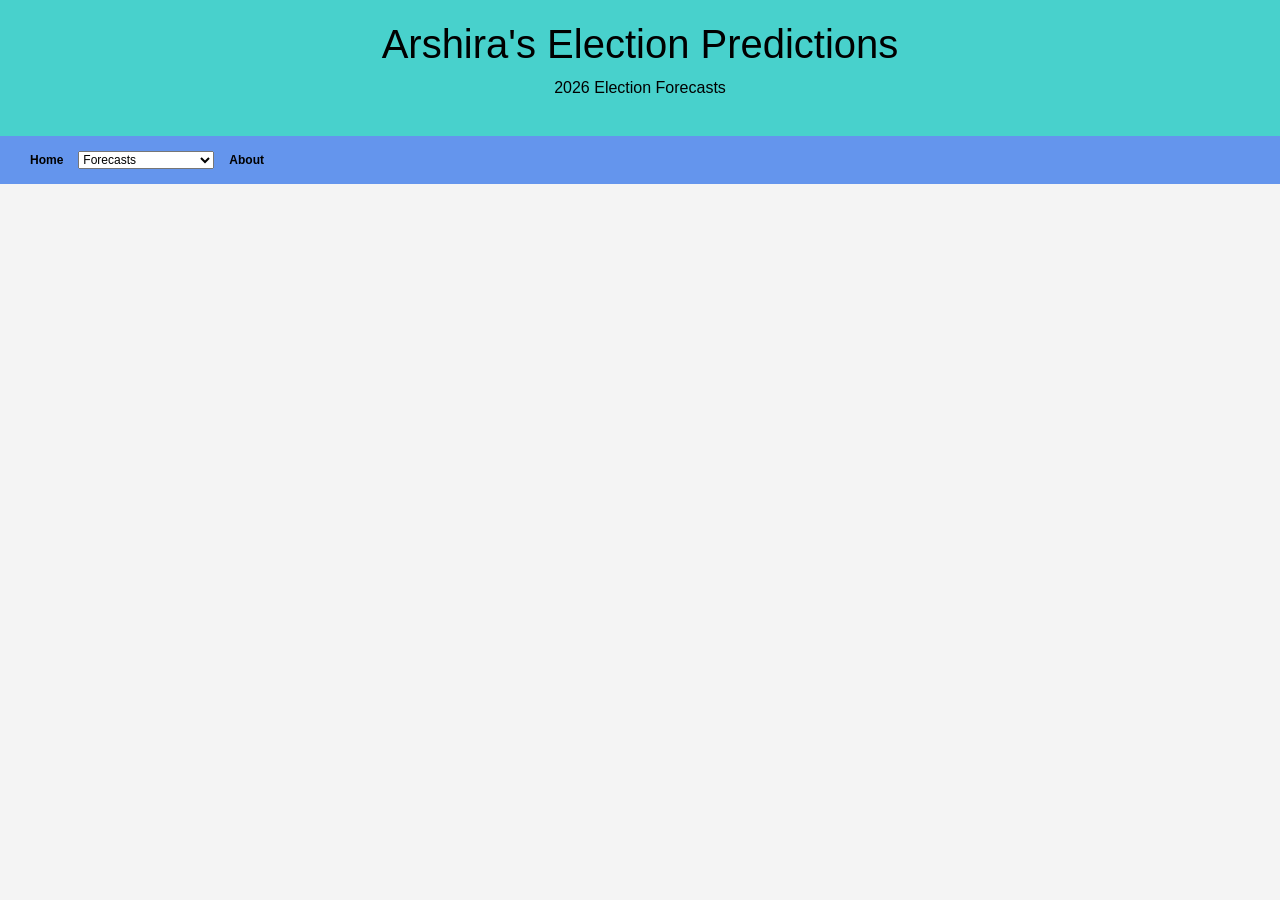
==== index.html @ 2ad2ed79 "Update index.html" ====
<!DOCTYPE html>
<html lang="en">
  <head>
      <meta charset="utf-8">
      <title>Arshira's Election Predictions</title>
      <link href="https://cdn.jsdelivr.net/npm/bootstrap@5.3.8/dist/css/bootstrap.min.css" rel="stylesheet">
      <link rel="stylesheet" href="style.css">
  </head>
    <body>
      <header>
        <h1>Arshira's Election Predictions</h1>
        <p>2026 Election Forecasts</p>
      </header>
       <nav>
          <a href="#home">Home</a>

          <select>
            <option>Forecasts</option>
            <option>Gubernatorial</option>
            <option>Senate</option>
            <option>Presidential Approval</option>
          </select>
         <a href="#about">About</a>
        </nav>
    </body>  
</html>
---- style.css ----
body {
  font-family: Arial, sans-serif;
  margin: 0;
  background-color: #f4f4f4;
  color: black;
  text-align: center;
}

header { 
  font-family: Arial, sans-serif;
  background-color: mediumturquoise;
  color: black;
  text-align: center;
  padding: 20px;
.race-dropdown {
  font-size: 1rem;
  padding: 0.4rem 0.75rem;
  border: 1px solid gray;
  background-color: white;
  color: black;
  cursor: pointer;
}
  
} 
.hover-box {
  width: 10vw;
  margin: 5px auto;
  font-size: 12px;
  padding: 1vw;
  background-color: white;
  border: 2px solid cornflowerblue;
  border-radius: 8px;
  text-align: left;
  box-shadow: 0 4px 12px rgba(0, 0, 0, 0.2);
  cursor: pointer;
}
.hover-box h3 {
  margin: 0;
}

.hover-content {
  display: none;
  margin-top: 15px;
}

.hover-box:hover .hover-content {
  display: block;
}
nav { 
  background-color: cornflowerblue;
  padding: 15px;
  text-align: left;
  font-size: 12px;
  
  display: flex;
  justify-content: flex-start;
  align-items: center;
} 
  
nav a {
  color: black;
  text-decoration: none;
  margin: 0 15px;
  font-weight: bold;
}
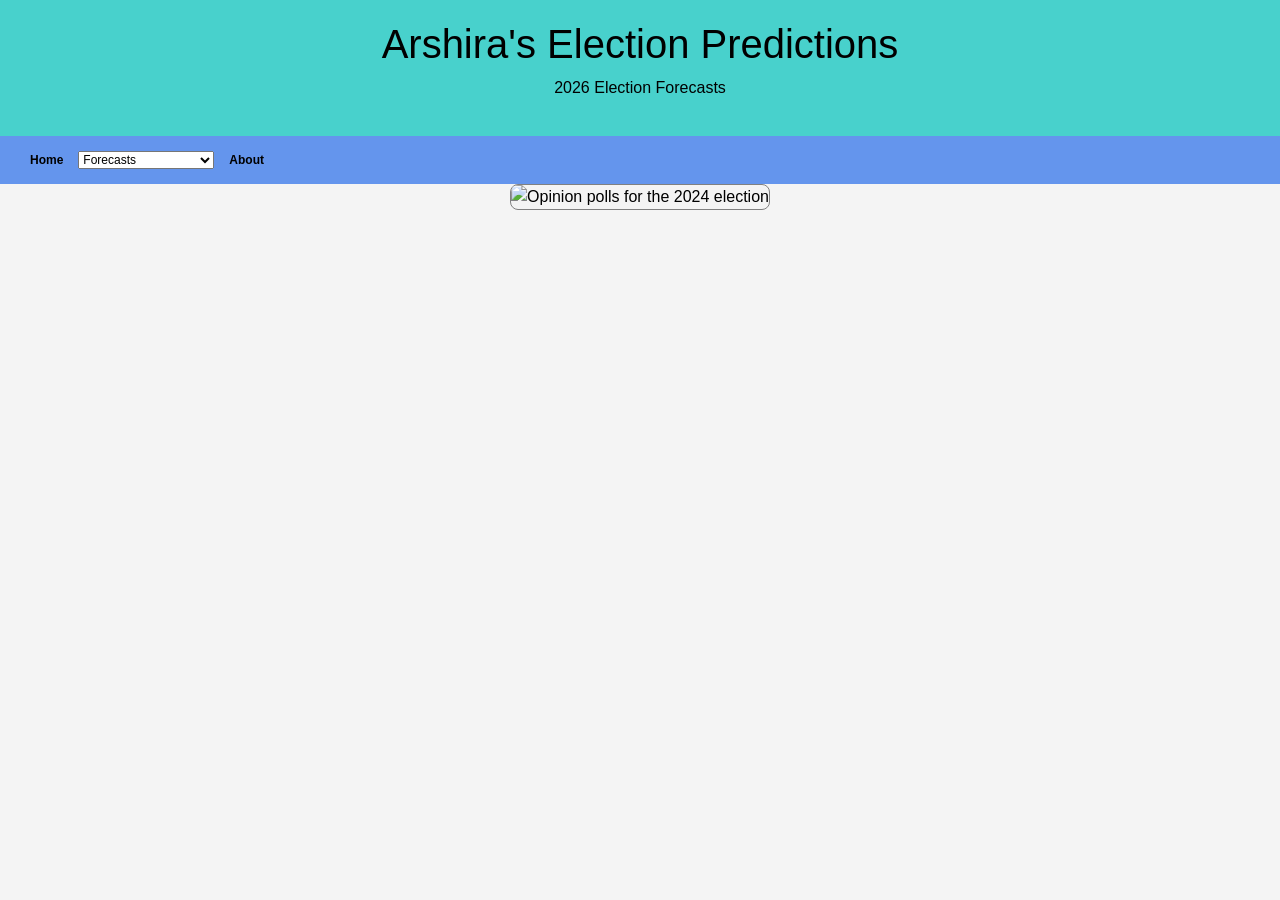
==== commit a8dfcbee: "Update index.html" ====
--- a/index.html
+++ b/index.html
@@ -22,5 +22,10 @@
           </select>
          <a href="#about">About</a>
         </nav>
+          <img 
+            src="polls-2024.svg" 
+            alt="Opinion polls for the 2024 election" 
+            class="poll-image"
+          >
     </body>  
 </html>
--- a/style.css
+++ b/style.css
@@ -12,6 +12,7 @@
   color: black;
   text-align: center;
   padding: 20px;
+  
 .race-dropdown {
   font-size: 1rem;
   padding: 0.4rem 0.75rem;
@@ -63,3 +64,10 @@
   margin: 0 15px;
   font-weight: bold;
 }
+.poll-image {
+  width: 100%;
+  max-width: 900px;
+  height: auto;
+  border: 1px solid gray;
+  border-radius: 0.5rem;
+}
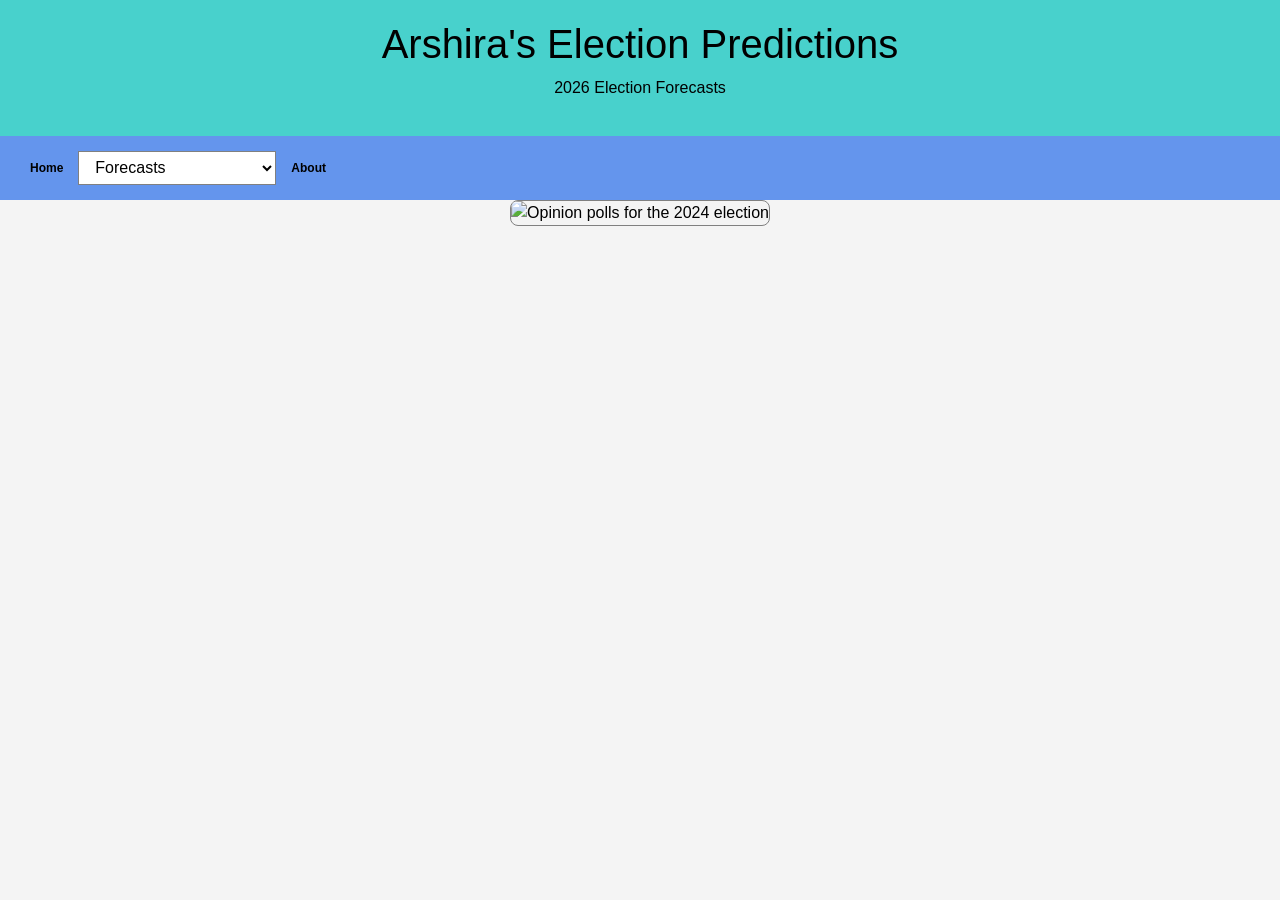
==== commit 47e6ad48: "Update index.html" ====
--- a/index.html
+++ b/index.html
@@ -14,7 +14,7 @@
        <nav>
           <a href="#home">Home</a>
 
-          <select>
+          <select class="race-dropdown">
             <option>Forecasts</option>
             <option>Gubernatorial</option>
             <option>Senate</option>
--- a/style.css
+++ b/style.css
@@ -12,6 +12,7 @@
   color: black;
   text-align: center;
   padding: 20px;
+}
   
 .race-dropdown {
   font-size: 1rem;
@@ -20,7 +21,6 @@
   background-color: white;
   color: black;
   cursor: pointer;
-}
   
 } 
 .hover-box {
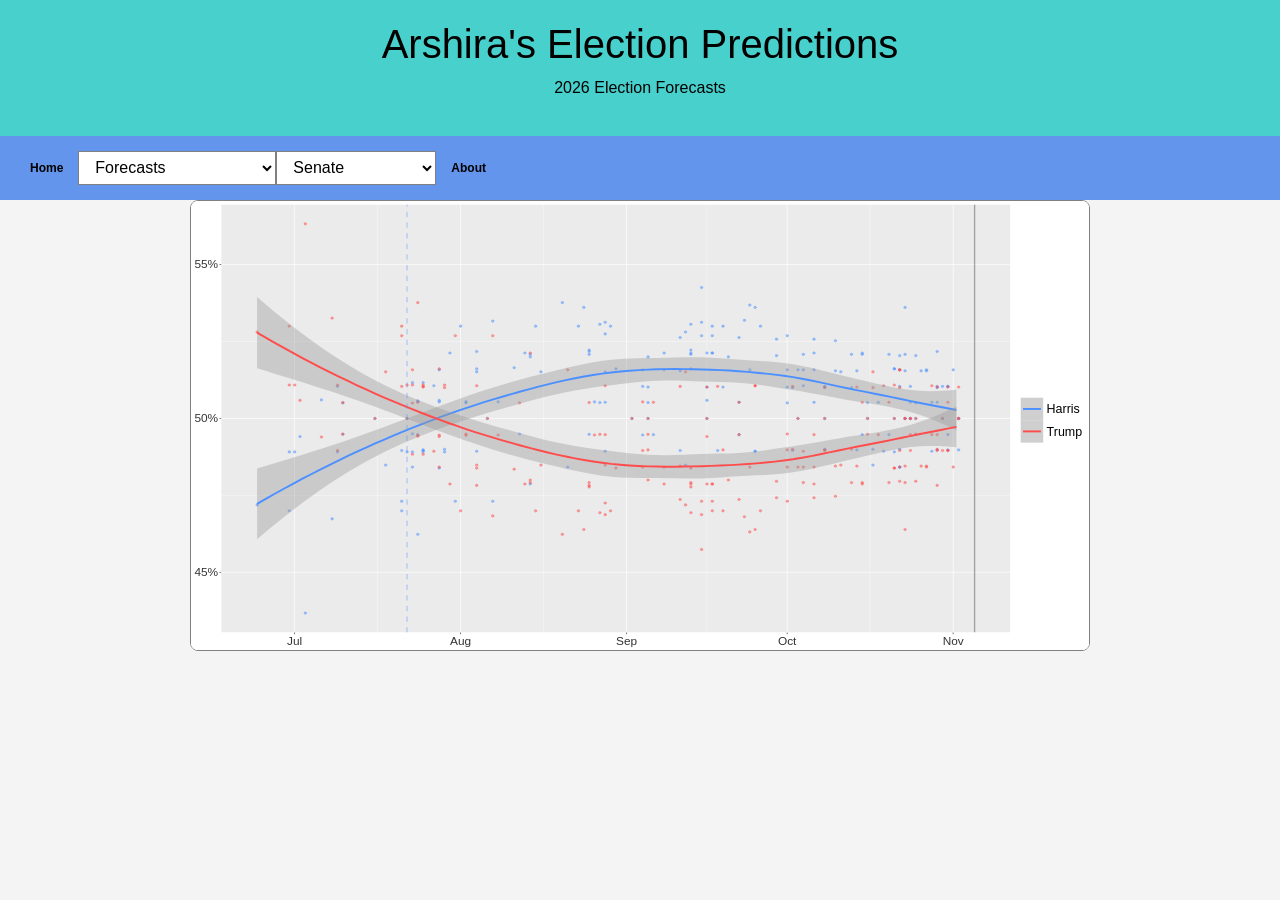
==== commit 3adb4a44: "Update index.html" ====
--- a/index.html
+++ b/index.html
@@ -20,6 +20,18 @@
             <option>Senate</option>
             <option>Presidential Approval</option>
           </select>
+           <select class="race-dropdown">
+            <option>Senate</option>
+            <option>Alaska</option>
+            <option>Georgia</option>
+            <option>Iowa</option>
+            <option>Maine</option>
+            <option>Michigan</option>
+            <option>New Hampshire</option>
+            <option>North Carolina</option>
+            <option>Ohio</option>
+            <option>Texas</option>
+          </select>
          <a href="#about">About</a>
         </nav>
           <img 
@@ -27,5 +39,6 @@
             alt="Opinion polls for the 2024 election" 
             class="poll-image"
           >
+        
     </body>  
 </html>
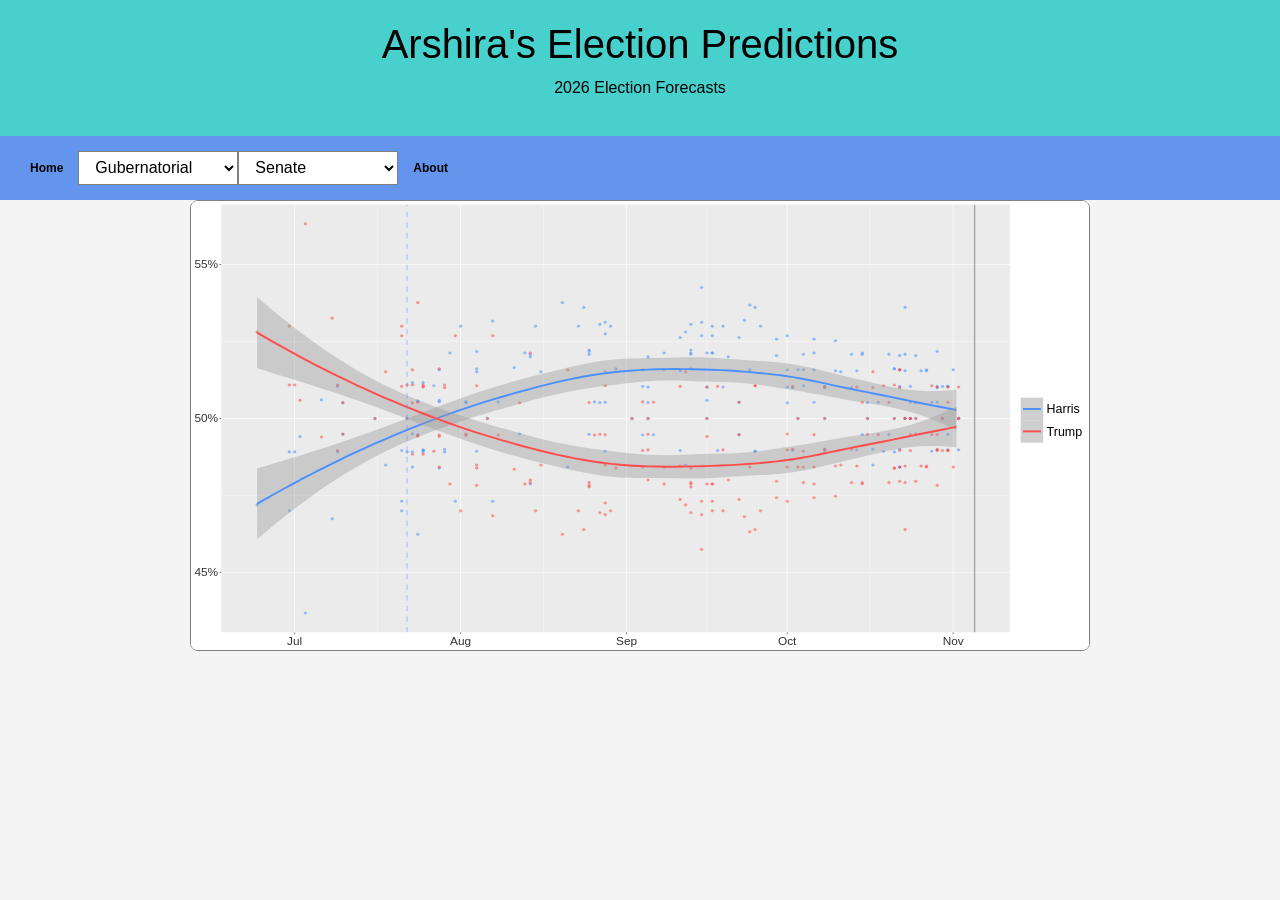
==== commit 34cbbc4c: "Update index.html" ====
--- a/index.html
+++ b/index.html
@@ -15,10 +15,41 @@
           <a href="#home">Home</a>
 
           <select class="race-dropdown">
-            <option>Forecasts</option>
             <option>Gubernatorial</option>
-            <option>Senate</option>
-            <option>Presidential Approval</option>
+            <option>Alaska</option>
+            <option>Alabama</option>
+            <option>Arizona</option>
+            <option>Arkansas</option>
+            <option>California</option>
+            <option>Colorado</option>
+            <option>Connecticut</option>
+            <option>Florida</option>
+            <option>Georgia</option>
+            <option>Hawaii</option>
+            <option>Idaho</option>v
+            <option>Kansas</option>
+            <option>Maine</option>
+            <option>Maryland</option>
+            <option>Massachusetts</option>
+            <option>Michigan</option>
+            <option>Minnesota</option>
+            <option>Nebraska</option>
+            <option>Nevada</option>
+            <option>New Hampshire	</option>
+            <option>New Mexico</option>
+            <option>New York</option>
+            <option>Ohio</option>
+            <option>Oklahoma</option>
+            <option>Oregon</option>
+            <option>Pennsylvania</option>
+            <option>Rhode Island</option>
+            <option>South Carolina</option>
+            <option>South Dakota</option>
+            <option>Tennessee</option>
+            <option>Texas</option>
+            <option>Vermont</option>
+            <option>Wisconsin</option>
+            <option>Wyoming</option>
           </select>
            <select class="race-dropdown">
             <option>Senate</option>
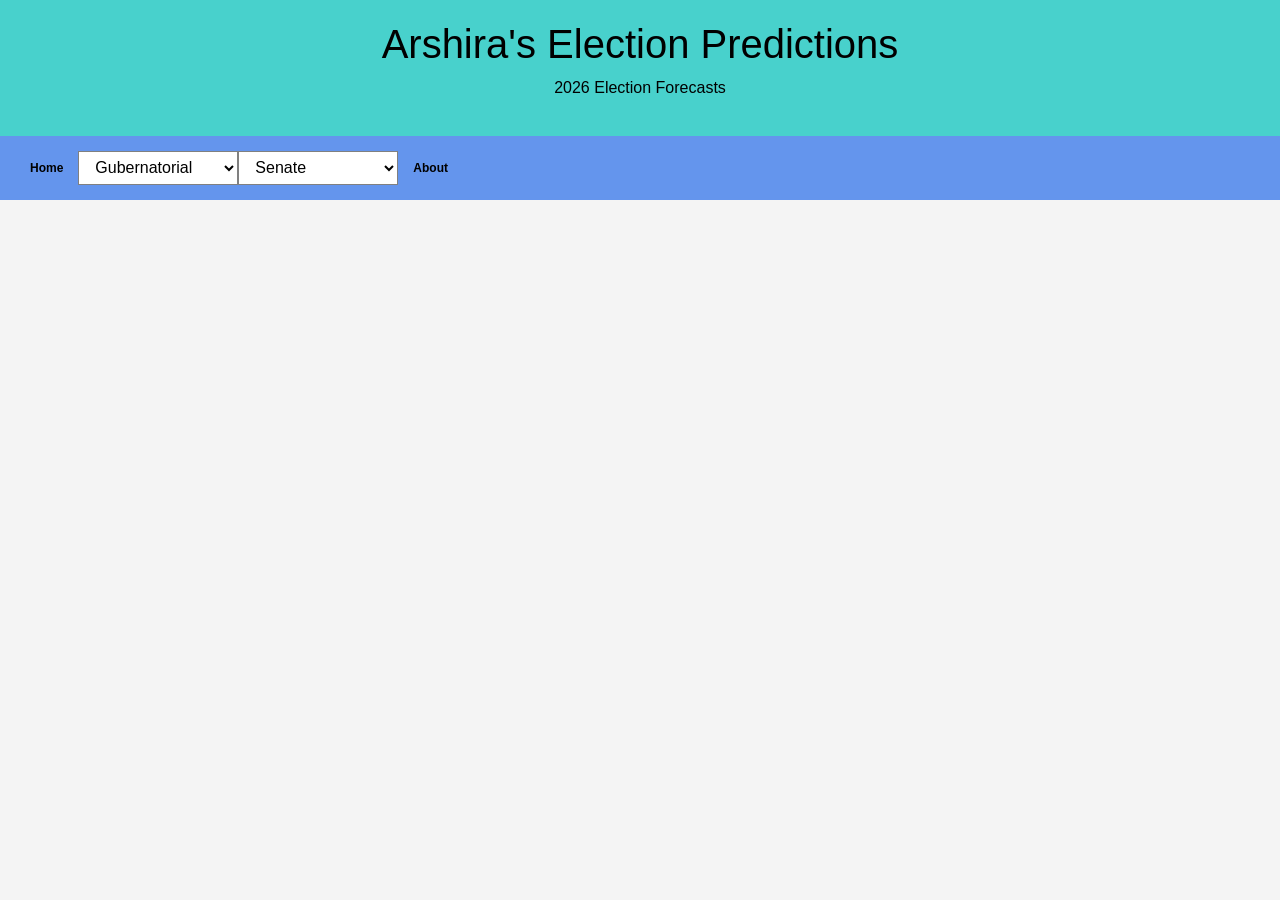
==== commit afa736aa: "Update index.html" ====
--- a/index.html
+++ b/index.html
@@ -64,12 +64,6 @@
             <option>Texas</option>
           </select>
          <a href="#about">About</a>
-        </nav>
-          <img 
-            src="polls-2024.svg" 
-            alt="Opinion polls for the 2024 election" 
-            class="poll-image"
-          >
-        
+       </nav>
     </body>  
 </html>
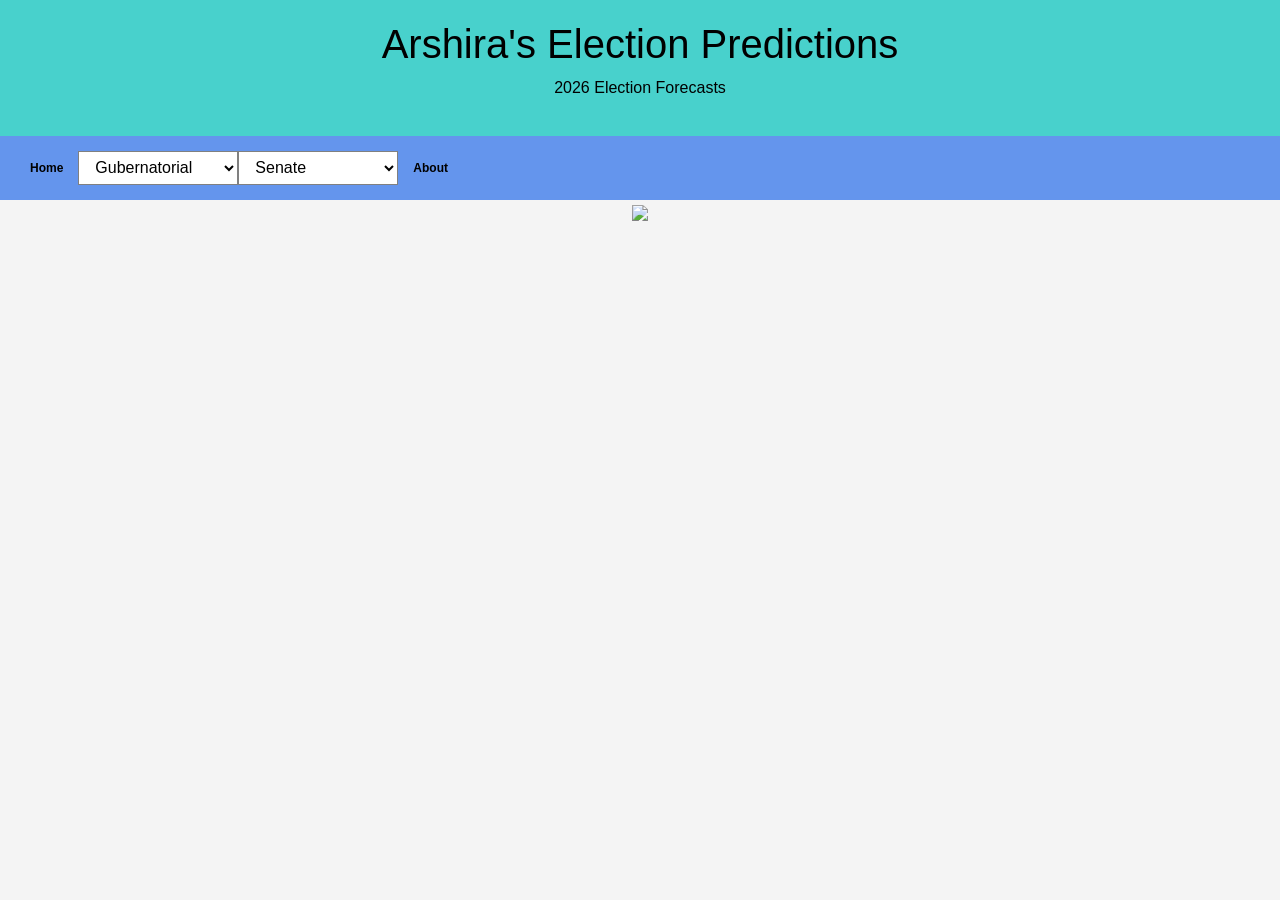
==== commit a4fe23e6: "Update index.html" ====
--- a/index.html
+++ b/index.html
@@ -65,5 +65,6 @@
           </select>
          <a href="#about">About</a>
        </nav>
+      <a href="https://www.270towin.com/2026-governor-election/consensus-2026-governor-forecast"><img src="https://www.270towin.com/2026-governor-images/consensus-2026-governor-forecast.png" width="800"></a>
     </body>  
 </html>
